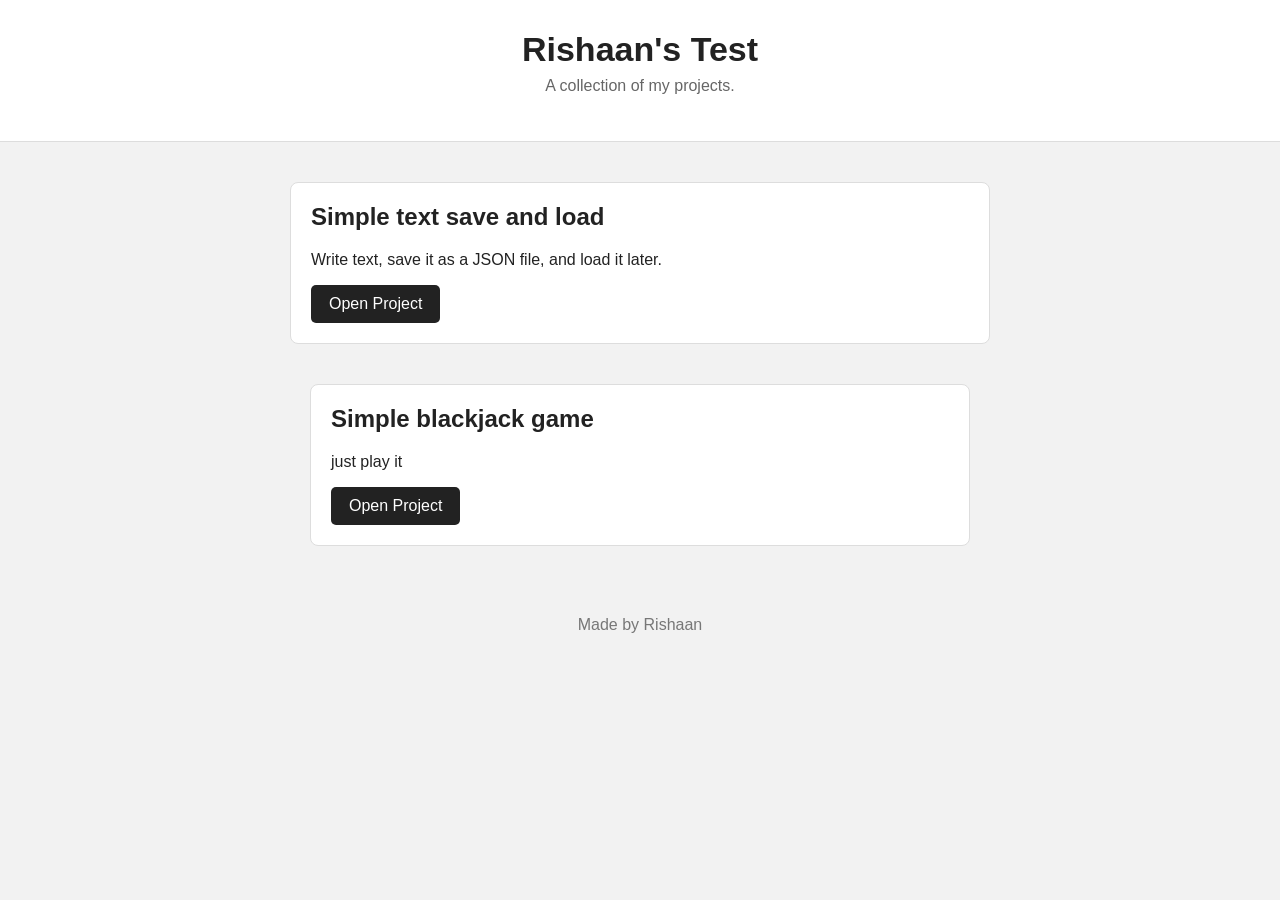
==== index.html @ d2d732a8 "Update index.html" ====
<!DOCTYPE html>
<html lang="en">
<head>
    <meta charset="UTF-8">
    <meta name="viewport" content="width=device-width, initial-scale=1.0">
    <title>Rishaan's Test</title>

    <style>
        body {
            margin: 0;
            font-family: Arial, sans-serif;
            background: #f2f2f2;
            color: #222;
        }

        header {
            background: white;
            border-bottom: 1px solid #ddd;
            text-align: center;
            padding: 30px;
        }

        header h1 {
            margin: 0;
            font-size: 34px;
        }

        header p {
            color: #666;
            margin-top: 8px;
        }

        .container {
            max-width: 700px;
            margin: 40px auto;
            padding: 0 20px;
        }

        .project {
            background: white;
            border: 1px solid #ddd;
            border-radius: 8px;
            padding: 20px;
            margin-bottom: 20px;
        }

        .project h2 {
            margin-top: 0;
        }

        .button {
            display: inline-block;
            padding: 10px 18px;
            background: #222;
            color: white;
            text-decoration: none;
            border-radius: 5px;
            transition: background 0.2s;
        }

        .button:hover {
            background: #444;
        }

        footer {
            text-align: center;
            padding: 30px;
            color: #777;
        }
    </style>
</head>
<body>

<header>
    <h1>Rishaan's Test</h1>
    <p>A collection of my projects.</p>
</header>

<div class="container">

    <div class="project">
        <h2>Simple text save and load</h2>
        <p>Write text, save it as a JSON file, and load it later.</p>

        <a class="button" href="save-and-load/">
            Open Project
        </a>
    </div>
<div class="container">

    <div class="project">
        <h2>Simple blackjack game</h2>
        <p>just play it</p>

        <a class="button" href="blackjack/">
            Open Project
        </a>
    </div>
    <!--
    ==========================================
    HOW TO ADD ANOTHER PROJECT
    ==========================================

    Copy everything below and paste it above this comment.

    <div class="project">
        <h2>Project Name</h2>
        <p>Short description.</p>

        <a class="button" href="project-folder/">
            Open Project
        </a>
    </div>

    Then create a folder named:

    project-folder/

    and put your project's index.html inside it.
    -->

</div>

<footer>
    Made by Rishaan
</footer>

</body>
</html>
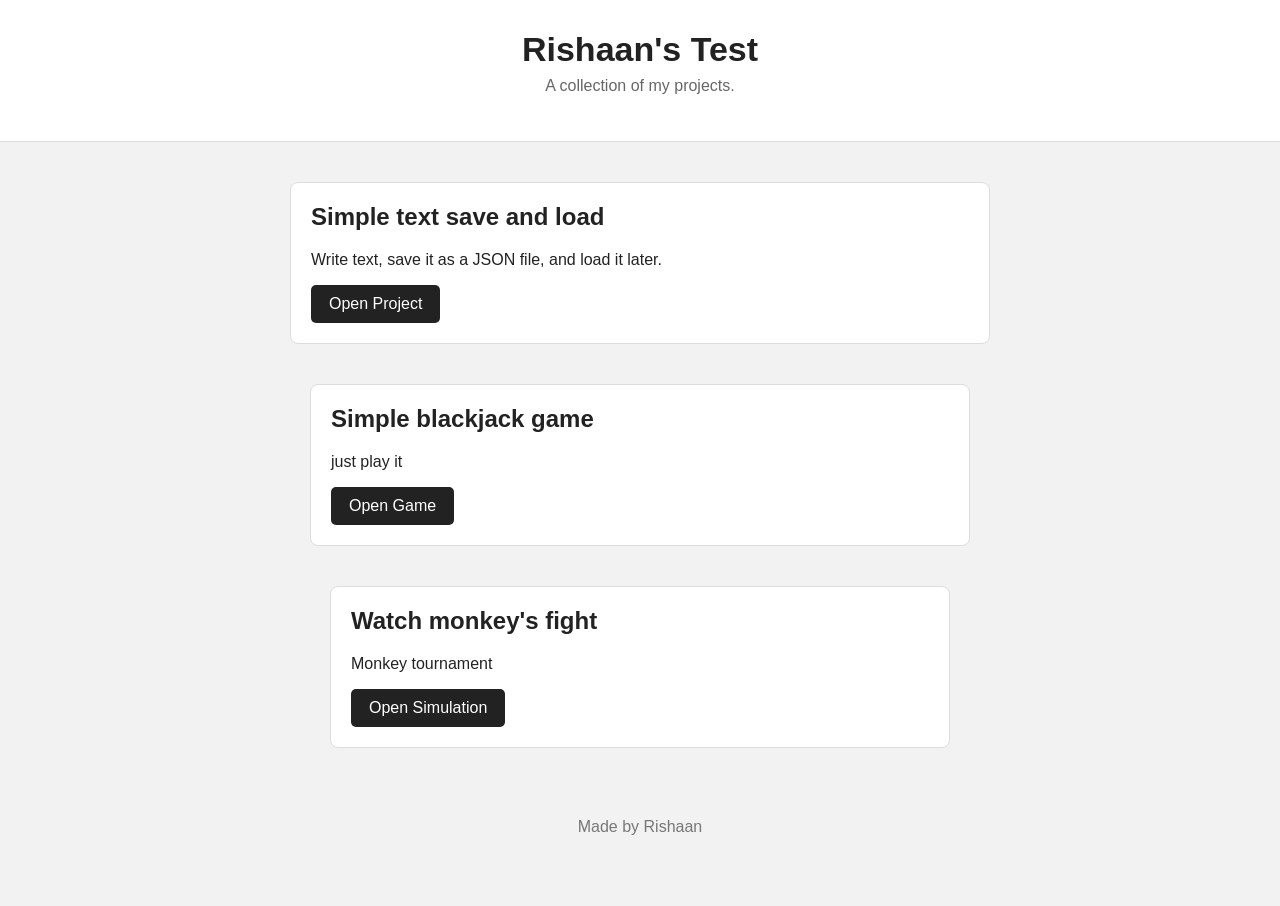
==== commit dd024fe4: "Update button text and add new project section" ====
--- a/index.html
+++ b/index.html
@@ -93,7 +93,17 @@
         <p>just play it</p>
 
         <a class="button" href="blackjack/">
-            Open Project
+            Open Game
+        </a>
+    </div>
+    <div class="container">
+
+    <div class="project">
+        <h2>Watch monkey's fight</h2>
+        <p>Monkey tournament</p>
+
+        <a class="button" href="blackjack/">
+            Open Simulation
         </a>
     </div>
     <!--
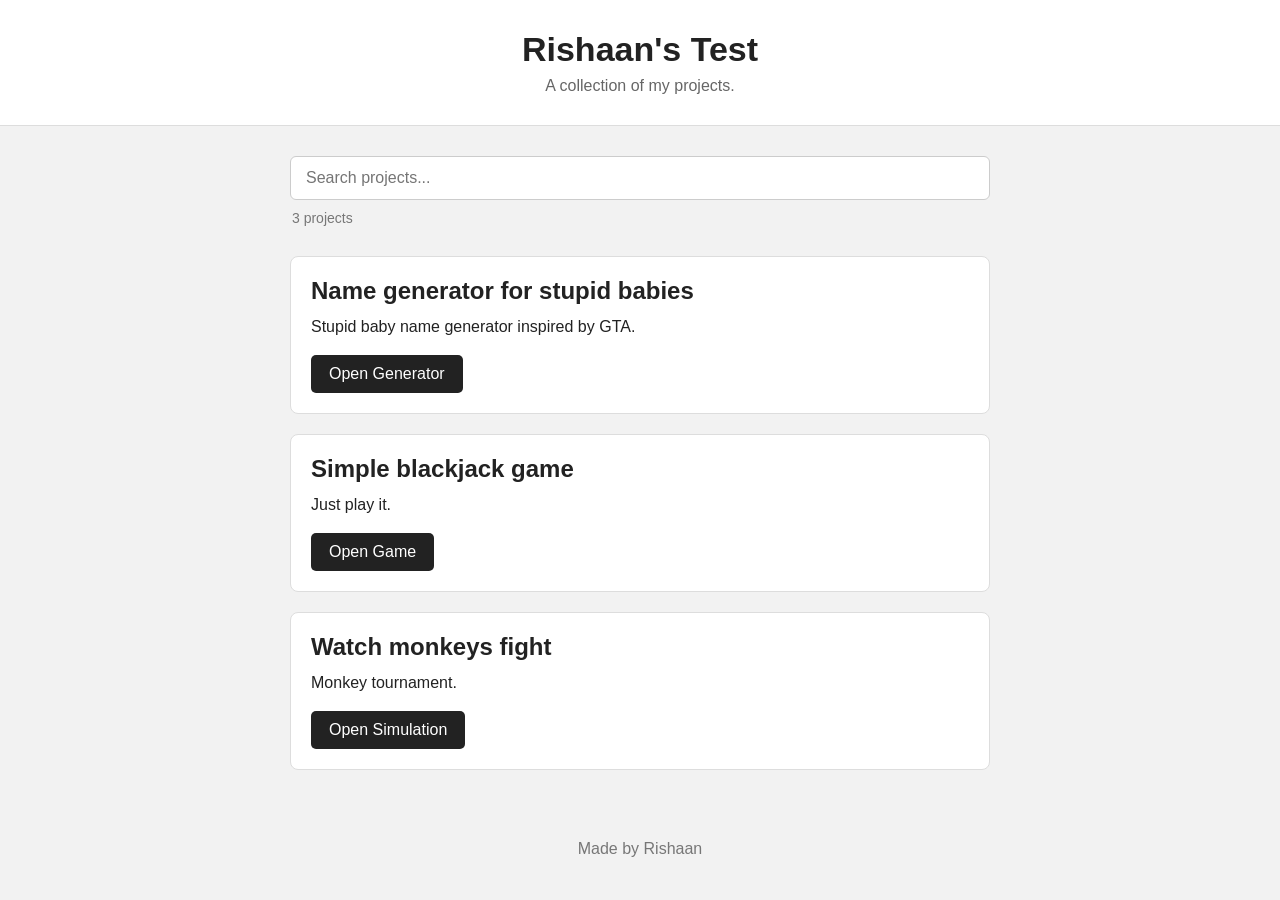
==== commit 5b384ef8: "Clear result count and trigger search on input Clear the result count display and call updateSearch " ====
--- a/index.html
+++ b/index.html
@@ -3,6 +3,7 @@
 <head>
     <meta charset="UTF-8">
     <meta name="viewport" content="width=device-width, initial-scale=1.0">
+
     <title>Rishaan's Test</title>
 
     <style>
@@ -14,10 +15,10 @@
         }
 
         header {
+            padding: 30px 20px;
             background: white;
             border-bottom: 1px solid #ddd;
             text-align: center;
-            padding: 30px;
         }
 
         header h1 {
@@ -26,35 +27,74 @@
         }
 
         header p {
+            margin: 8px 0 0;
             color: #666;
-            margin-top: 8px;
+        }
+
+        .search-area {
+            max-width: 700px;
+            margin: 30px auto 0;
+            padding: 0 20px;
+        }
+
+        #projectSearch {
+            width: 100%;
+            padding: 12px 15px;
+            border: 1px solid #ccc;
+            border-radius: 6px;
+            background: white;
+            font-family: Arial, sans-serif;
+            font-size: 16px;
+        }
+
+        #projectSearch:focus {
+            border-color: #222;
+            outline: 2px solid #222;
+        }
+
+        #resultCount {
+            margin: 10px 2px 0;
+            color: #777;
+            font-size: 14px;
+        }
+
+        #noResults {
+            display: none;
+            margin: 35px 0;
+            color: #777;
+            text-align: center;
         }
 
         .container {
             max-width: 700px;
-            margin: 40px auto;
+            margin: 30px auto 40px;
             padding: 0 20px;
         }
 
         .project {
-            background: white;
+            padding: 20px;
+            margin-bottom: 20px;
             border: 1px solid #ddd;
             border-radius: 8px;
-            padding: 20px;
-            margin-bottom: 20px;
+            background: white;
         }
 
         .project h2 {
-            margin-top: 0;
+            margin: 0 0 10px;
+        }
+
+        .project p {
+            margin: 0 0 16px;
+            line-height: 1.5;
         }
 
         .button {
             display: inline-block;
             padding: 10px 18px;
+            border-radius: 5px;
+            color: white;
             background: #222;
-            color: white;
             text-decoration: none;
-            border-radius: 5px;
             transition: background 0.2s;
         }
 
@@ -62,13 +102,29 @@
             background: #444;
         }
 
+        .button:focus-visible {
+            outline: 3px solid #999;
+            outline-offset: 3px;
+        }
+
         footer {
-            text-align: center;
             padding: 30px;
             color: #777;
+            text-align: center;
+        }
+
+        @media (max-width: 500px) {
+            header h1 {
+                font-size: 29px;
+            }
+
+            .project {
+                padding: 17px;
+            }
         }
     </style>
 </head>
+
 <body>
 
 <header>
@@ -76,64 +132,132 @@
     <p>A collection of my projects.</p>
 </header>
 
-<div class="container">
-
-    <div class="project">
-        <h2>Simple text save and load</h2>
-        <p>Write text, save it as a JSON file, and load it later.</p>
-
-        <a class="button" href="save-and-load/">
-            Open Project
-        </a>
-    </div>
-<div class="container">
+<div class="search-area">
+    <input
+        type="search"
+        id="projectSearch"
+        placeholder="Search projects..."
+        aria-label="Search projects"
+        autocomplete="off"
+    >
+
+    <p id="resultCount"></p>
+</div>
+
+<main class="container" id="projectContainer">
+
+   
+
+    <div class="project">
+        <h2>Name generator for stupid babies</h2>
+
+        <p>
+            Stupid baby name generator inspired by GTA.
+        </p>
+
+        <a class="button" href="gtabrr/">
+            Open Generator
+        </a>
+    </div>
 
     <div class="project">
         <h2>Simple blackjack game</h2>
-        <p>just play it</p>
+
+        <p>
+            Just play it.
+        </p>
 
         <a class="button" href="blackjack/">
             Open Game
         </a>
     </div>
-    <div class="container">
-
-    <div class="project">
-        <h2>Watch monkey's fight</h2>
-        <p>Monkey tournament</p>
-
-        <a class="button" href="blackjack/">
+
+    <div class="project">
+        <h2>Watch monkeys fight</h2>
+
+        <p>
+            Monkey tournament.
+        </p>
+
+        <a class="button" href="mfight/">
             Open Simulation
         </a>
     </div>
+
+    <p id="noResults">
+        No projects found.
+    </p>
+
     <!--
-    ==========================================
-    HOW TO ADD ANOTHER PROJECT
-    ==========================================
-
-    Copy everything below and paste it above this comment.
+    HOW TO ADD ANOTHER PROJECT:
+
+    Copy this section and paste it above the "noResults" paragraph:
 
     <div class="project">
         <h2>Project Name</h2>
-        <p>Short description.</p>
+
+        <p>
+            Short description.
+        </p>
 
         <a class="button" href="project-folder/">
             Open Project
         </a>
     </div>
 
-    Then create a folder named:
-
-    project-folder/
-
-    and put your project's index.html inside it.
+    Then make a folder named:
+
+    project-folder
+
+    Put that project's index.html inside the folder.
     -->
 
-</div>
+</main>
 
 <footer>
     Made by Rishaan
 </footer>
 
+<script>
+    const searchBar = document.getElementById("projectSearch");
+    const projects = document.querySelectorAll(".project");
+    const noResults = document.getElementById("noResults");
+    const resultCount = document.getElementById("resultCount");
+
+    function updateSearch() {
+        const searchText = searchBar.value.toLowerCase().trim();
+        let visibleProjects = 0;
+
+        projects.forEach(function (project) {
+            const projectText = project.textContent.toLowerCase();
+            const matchesSearch = projectText.includes(searchText);
+
+            if (matchesSearch) {
+                project.style.display = "block";
+                visibleProjects++;
+            } else {
+                project.style.display = "none";
+            }
+        });
+
+        if (visibleProjects === 0) {
+            noResults.style.display = "block";
+        } else {
+            noResults.style.display = "none";
+        }
+
+        if (visibleProjects === 1) {
+            resultCount.textContent = "1 project";
+        } else {
+            resultCount.textContent = visibleProjects + " projects";
+        }
+    }
+
+    searchBar.addEventListener("input", updateSearch);
+    
+
+updateSearch();
+</script>
+
 </body>
 </html>
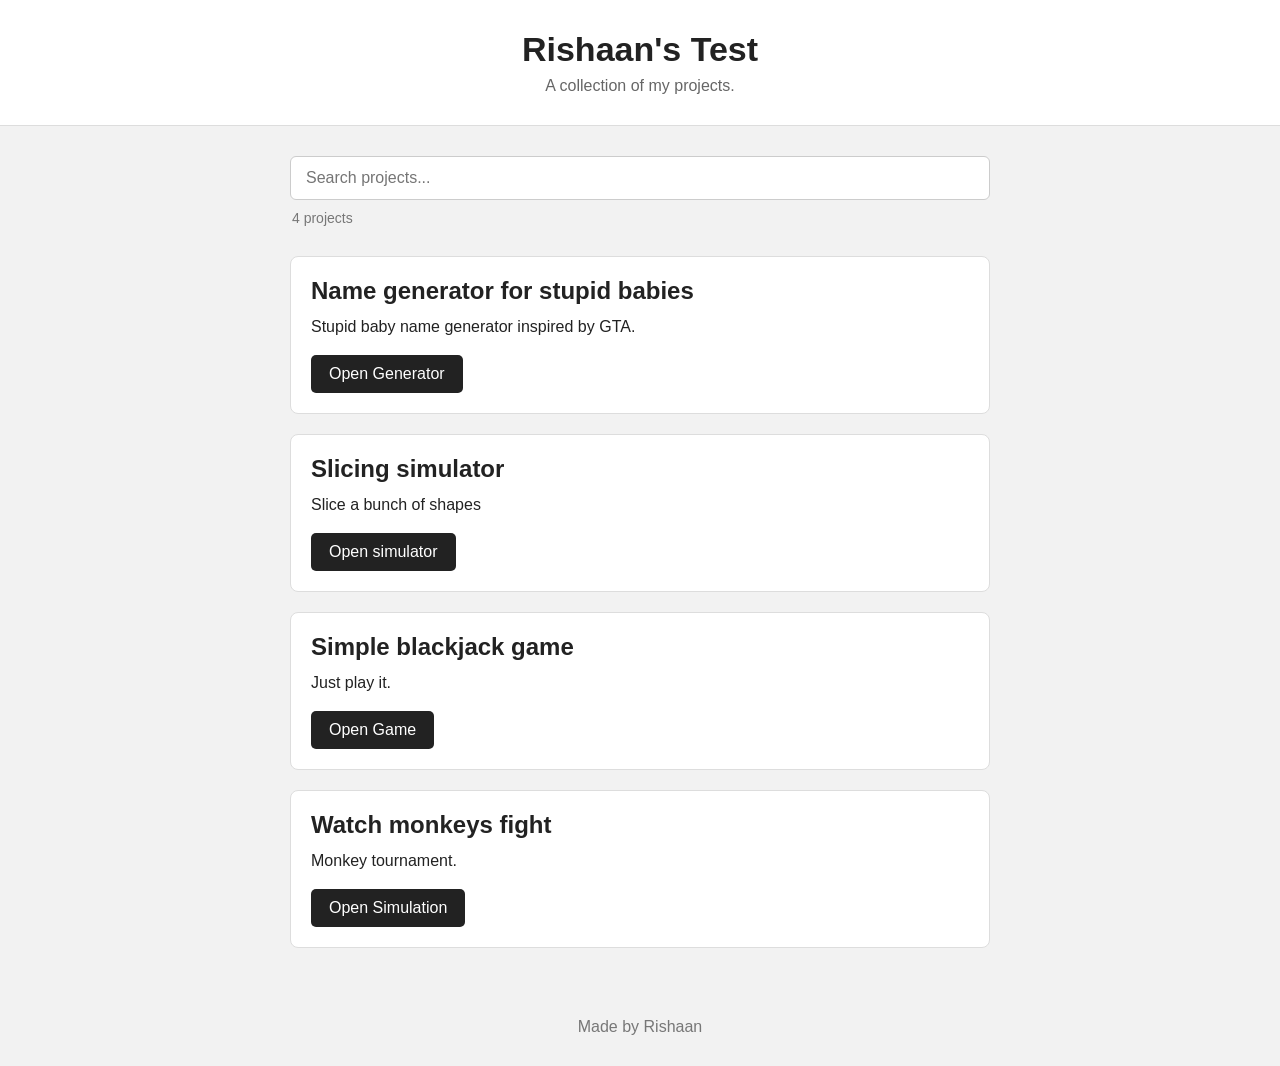
==== commit addb6153: "Add slicing simulator section to index.html Added a new section for the slicing simulator with a hea" ====
--- a/index.html
+++ b/index.html
@@ -160,6 +160,18 @@
         </a>
     </div>
 
+<div class="project">
+        <h2>Slicing simulator</h2>
+
+        <p>
+            Slice a bunch of shapes
+        </p>
+
+        <a class="button" href="ssim/">
+            Open simulator
+        </a>
+    </div>
+    
     <div class="project">
         <h2>Simple blackjack game</h2>
 
